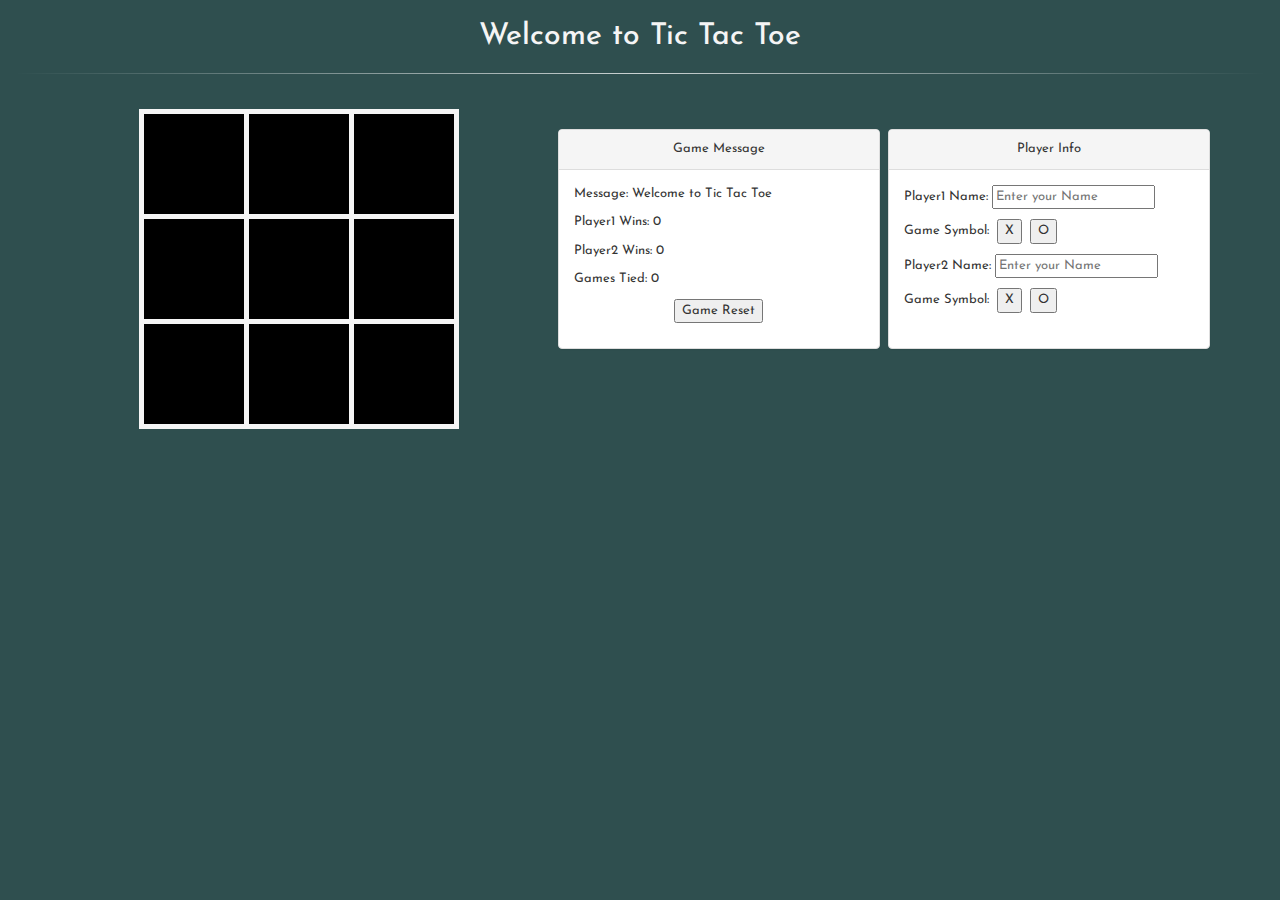
==== index.html @ c7df615a "new" ====
﻿<!DOCTYPE html>
<html>

<head>
    
    <meta charset="utf-8" />
    <meta name="viewport" content="width=device-width, initial-scale=1 ">
    <link href="https://maxcdn.bootstrapcdn.com/bootstrap/3.3.7/css/bootstrap.min.css" rel="stylesheet" integrity="sha384-BVYiiSIFeK1dGmJRAkycuHAHRg32OmUcww7on3RYdg4Va+PmSTsz/K68vbdEjh4u" crossorigin="anonymous">
    <link href="style.css" rel="stylesheet" />
    <link href="https://fonts.googleapis.com/css?family=Inconsolata|Josefin+Sans|Lora|Oxygen|Slabo+27px" rel="stylesheet">
    <link href="https://maxcdn.bootstrapcdn.com/font-awesome/4.7.0/css/font-awesome.min.css" rel="stylesheet" integrity="sha384-wvfXpqpZZVQGK6TAh5PVlGOfQNHSoD2xbE+QkPxCAFlNEevoEH3Sl0sibVcOQVnN" crossorigin="anonymous">

    <title>Tic Tac Toe</title>

</head>

<body >
    
    <div class="container-fluid">
        <h2 class="text-centre" style="color:whitesmoke">Welcome to Tic Tac Toe</h2>
        <hr id="texthr">
    </div>

<!--Game table-->
    
    <div id ="wholewindow"class="container">
        <div class="row justify-content-md-center">

            <div id="tictactoediv" class="col-lg-5 col-md-5 col-sm-12 col-xs-12">
                <div class="table-responsive">
                    <table id="tictactoetable" class="table table-bordered">
                        <tbody>
                            <tr>

                                <td></td>
                                <td></td>
                                <td></td>

                            </tr>
                            <tr>

                                <td></td>
                                <td></td>
                                <td></td>
                            </tr>
                            <tr>

                                <td></td>
                                <td></td>
                                <td></td>

                            </tr>
                        </tbody>
                    </table>
                </div>

            </div>

            <!--Game Message Div-->
            <div id="tictactoedivmessage" class="col-lg-7 col-md-7 col-sm-12 col-xs-12">
                <div id="gameinfo" class="panel panel-default">
                    <div class="panel-heading">Game Message</div>
                    <div class="panel-body">

                        <p style="text-align:left">Message: <span id="gamemessage">Welcome to Tic Tac Toe</span></p>
                        <p style="text-align:left">Player1 Wins: <span id="player1wins">0</span></p>
                        <p style="text-align:left">Player2 Wins: <span id="player2wins">0</span></p>
                        <p style="text-align:left">Games Tied: <span id="gamestied">0</span></p>
                        <p style="text-align:center"><button id="reset">Game Reset</button></p>


                    </div>
                </div>

                &nbsp;&nbsp;
                <!--Player Info Div-->
                <div id="playerinfo" class="panel panel-default">
                    <div class="panel-heading">Player Info</div>
                    <div class="panel-body">
                        <p style="text-align:left">Player1 Name: <input id="player1name" type="text" name="firstname" placeholder="Enter your Name"></p>

                        <p style="text-align:left">Game Symbol: &nbsp;<button id="player1buttonx">X</button> &nbsp;<button id="player1buttono">O</button></p>

                        <p style="text-align:left">Player2 Name: <input id="player2name" type="text" name="firstname" placeholder="Enter your Name"></p>

                        <p style="text-align:left">Game Symbol: &nbsp;<button id="player2buttonx">X</button> &nbsp;<button id="player2buttono">O</button></p>
                    </div>
                </div>

            </div>



        </div>
        </div>

        <!-- JavaScript and JQuery -->
        <script src="https://code.jquery.com/jquery-3.2.1.min.js"
                integrity="sha256-hwg4gsxgFZhOsEEamdOYGBf13FyQuiTwlAQgxVSNgt4="
                crossorigin="anonymous"></script>
        <script src="https://maxcdn.bootstrapcdn.com/bootstrap/3.3.7/js/bootstrap.min.js" integrity="sha384-Tc5IQib027qvyjSMfHjOMaLkfuWVxZxUPnCJA7l2mCWNIpG9mGCD8wGNIcPD7Txa" crossorigin="anonymous"></script>
        <script type="text/javascript" src="tictactoe.js"></script>
</body>

</html>
---- style.css ----
body {
    background-color: darkslategrey;
    font-family: 'Josefin Sans', sans-serif;
    text-align: center;
    font-size: small;
}

#wholewindow {

margin-top: 15px;

}
.text-centre {
    align-content: center;
    text-align: center;
    justify-content: center;
}


#texthr {
    border: 0;
    height: 1px;
    background-image: linear-gradient(to right, rgba(255, 255, 255, 0), rgba(255, 255, 255, 0.75), rgba(255, 255, 255, 0));
}

#tictactoediv {
    display: flex;
    justify-content: center;
    align-content: center;
}

#tictactoedivmessage {
    display: flex;
    justify-content: center;
    align-content: center;
    margin-top: 20px;
}

#playerinfodiv {
    display: flex;
    justify-content: center;
    align-content: center;
}



.table-responsive {

border: none;
}


#tictactoetable {
    width: 25vw;
    height: auto;
    position: center;
    text-align: center;
    justify-content: center;
    align-content: center;
    border-color: whitesmoke;
    border: 5px solid whitesmoke;
    background-color: black;
    
}

@media (max-width : 320px) {
    #tictactoetable {
        width: 60vw;
        height: auto;
        position: center;
        text-align: center;
        justify-content: center;
        align-content: center;
        border-color: whitesmoke;
        border: 5px solid whitesmoke;
        background-color: black;
        margin-left:15%;
    }
    
}
@media (max-width : 480px) {
    #tictactoetable {
        width: 60vw;
        height: auto;
        position: center;
        text-align: center;
        justify-content: center;
        align-content: center;
        border-color: whitesmoke;
        border: 5px solid whitesmoke;
        background-color: black;
        margin-left: 15%;
    }
}

@media (max-width : 768px) {
    #tictactoetable {
        width: 60vw;
        height: auto;
        position: center;
        text-align: center;
        justify-content: center;
        align-content: center;
        border-color: whitesmoke;
        border: 5px solid whitesmoke;
        background-color: black;
        margin-left: 17%;
    }
}

@media (max-height : 480px) {
    #tictactoetable {
        width: 60vw;
        height: auto;
        position: center;
        text-align: center;
        justify-content: center;
        align-content: center;
        border-color: whitesmoke;
        border: 5px solid whitesmoke;
        background-color: black;
        margin-left: 15%;
    }
    
}

td {
    width: 20vw;
       
}
    td span {
    height:100%;
    }

tr {
    border-color: whitesmoke;
    border: 5px solid whitesmoke;
}

td:after {
    content: '';
    display: block;
    margin-top: 100%;
}

.table-bordered > tbody > tr > td, .table-bordered > tbody > tr > th, .table-bordered > tfoot > tr > td, .table-bordered > tfoot > tr > th, .table-bordered > thead > tr > td, .table-bordered > thead > tr > th {
    border: 5px solid whitesmoke;
}

#playerinfo {
    width: 70%;
    height: auto;
}

#gameinfo {
    width: 70%;
    height: auto;
   
}
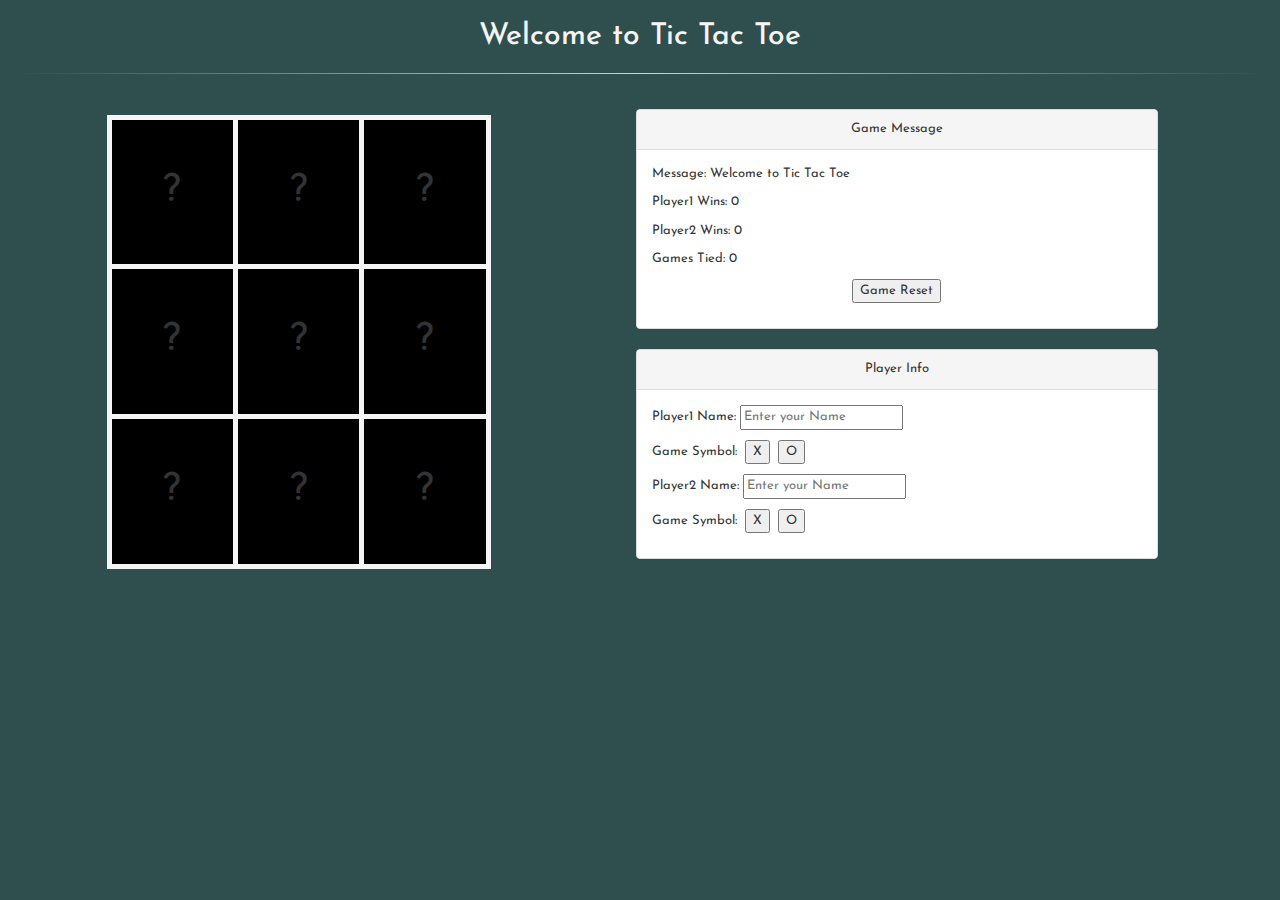
==== commit eb819746: "new" ====
--- a/index.html
+++ b/index.html
@@ -56,8 +56,11 @@
 
             </div>
 
+
             <!--Game Message Div-->
             <div id="tictactoedivmessage" class="col-lg-7 col-md-7 col-sm-12 col-xs-12">
+                
+               
                 <div id="gameinfo" class="panel panel-default">
                     <div class="panel-heading">Game Message</div>
                     <div class="panel-body">
@@ -71,10 +74,10 @@
 
                     </div>
                 </div>
-
+       
                 &nbsp;&nbsp;
                 <!--Player Info Div-->
-                <div id="playerinfo" class="panel panel-default">
+                <div id="playerinfo" class="panel panel-default" >
                     <div class="panel-heading">Player Info</div>
                     <div class="panel-body">
                         <p style="text-align:left">Player1 Name: <input id="player1name" type="text" name="firstname" placeholder="Enter your Name"></p>
@@ -87,10 +90,11 @@
                     </div>
                 </div>
 
-            </div>
+            
 
 
 
+        </div>
         </div>
         </div>
 
--- a/style.css
+++ b/style.css
@@ -27,13 +27,13 @@
     display: flex;
     justify-content: center;
     align-content: center;
+    margin-top: 0.5%;
 }
 
 #tictactoedivmessage {
-    display: flex;
-    justify-content: center;
-    align-content: center;
-    margin-top: 20px;
+    
+    
+    
 }
 
 #playerinfodiv {
@@ -51,7 +51,7 @@
 
 
 #tictactoetable {
-    width: 25vw;
+    width: 30vw;
     height: auto;
     position: center;
     text-align: center;
@@ -75,6 +75,20 @@
         border: 5px solid whitesmoke;
         background-color: black;
         margin-left:15%;
+    }
+
+    #playerinfo {
+        width: 100%;
+        height: auto;
+       
+        font-size:x-small;
+    }
+
+    #gameinfo {
+        width: 100%;
+        height: auto;
+        
+        font-size: x-small;
     }
     
 }
@@ -125,36 +139,51 @@
 }
 
 td {
-    width: 20vw;
-       
+    width: 33.333%;
+    font-size: 3vw;
 }
-    td span {
-    height:100%;
-    }
+   
 
 tr {
     border-color: whitesmoke;
     border: 5px solid whitesmoke;
+
 }
 
 td:after {
-    content: '';
+    content: "";
+    
     display: block;
-    margin-top: 100%;
+    padding-bottom: 35%;
 }
+td:before {
+    content: "";
+    display: block;
+    padding-top: 35%;
+}
+
+
 
 .table-bordered > tbody > tr > td, .table-bordered > tbody > tr > th, .table-bordered > tfoot > tr > td, .table-bordered > tfoot > tr > th, .table-bordered > thead > tr > td, .table-bordered > thead > tr > th {
     border: 5px solid whitesmoke;
 }
 
 #playerinfo {
-    width: 70%;
+    width: 80%;
     height: auto;
+    float:left;
+    display:block;
+    clear:left;
+    margin-left: 12%;
+
 }
 
 #gameinfo {
-    width: 70%;
+    width: 80%;
     height: auto;
-   
+    float: left;
+    display: block;
+    position: center;
+    margin-left: 12%;
 }
 
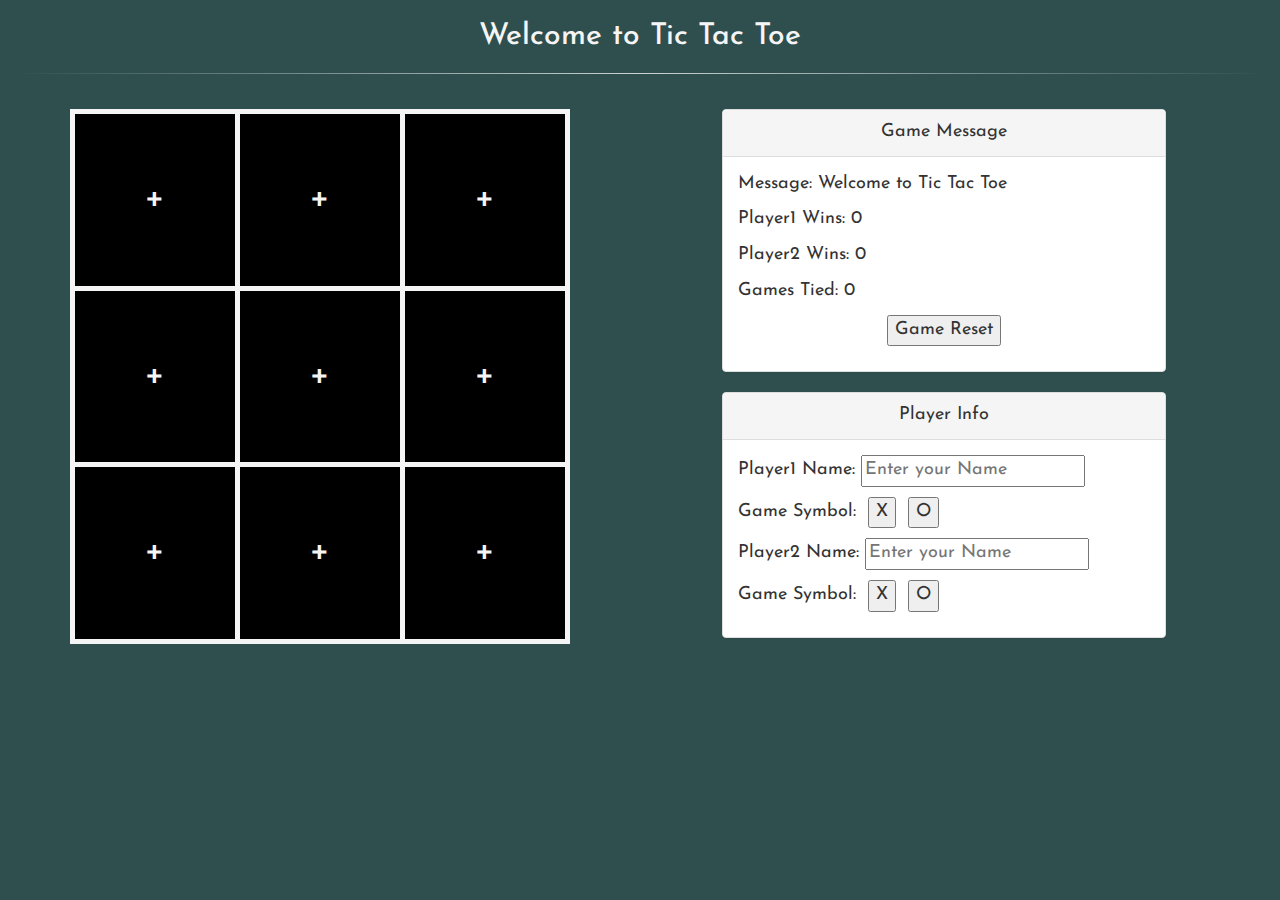
==== commit 0d3afe9d: "new" ====
--- a/index.html
+++ b/index.html
@@ -26,7 +26,7 @@
     <div id ="wholewindow"class="container">
         <div class="row justify-content-md-center">
 
-            <div id="tictactoediv" class="col-lg-5 col-md-5 col-sm-12 col-xs-12">
+            <div id="tictactoediv" class="col-lg-6 col-md-6 col-sm-12 col-xs-12">
                 <div class="table-responsive">
                     <table id="tictactoetable" class="table table-bordered">
                         <tbody>
@@ -58,7 +58,7 @@
 
 
             <!--Game Message Div-->
-            <div id="tictactoedivmessage" class="col-lg-7 col-md-7 col-sm-12 col-xs-12">
+            <div id="tictactoedivmessage" class="col-lg-6 col-md-6 col-sm-12 col-xs-12">
                 
                
                 <div id="gameinfo" class="panel panel-default">
--- a/style.css
+++ b/style.css
@@ -2,7 +2,7 @@
     background-color: darkslategrey;
     font-family: 'Josefin Sans', sans-serif;
     text-align: center;
-    font-size: small;
+    font-size: large;
 }
 
 #wholewindow {
@@ -24,10 +24,11 @@
 }
 
 #tictactoediv {
-    display: flex;
-    justify-content: center;
-    align-content: center;
-    margin-top: 0.5%;
+    
+    justify-content: center;
+    align-content: center;
+    
+
 }
 
 #tictactoedivmessage {
@@ -51,7 +52,7 @@
 
 
 #tictactoetable {
-    width: 30vw;
+    width: 90%;
     height: auto;
     position: center;
     text-align: center;
@@ -60,7 +61,7 @@
     border-color: whitesmoke;
     border: 5px solid whitesmoke;
     background-color: black;
-    
+   
 }
 
 @media (max-width : 320px) {
@@ -74,21 +75,21 @@
         border-color: whitesmoke;
         border: 5px solid whitesmoke;
         background-color: black;
-        margin-left:15%;
+        margin-left:30%;
     }
 
     #playerinfo {
         width: 100%;
         height: auto;
        
-        font-size:x-small;
+        font-size:small;
     }
 
     #gameinfo {
         width: 100%;
         height: auto;
         
-        font-size: x-small;
+        font-size: small;
     }
     
 }
@@ -141,6 +142,7 @@
 td {
     width: 33.333%;
     font-size: 3vw;
+    color: whitesmoke;
 }
    
 
@@ -185,5 +187,17 @@
     display: block;
     position: center;
     margin-left: 12%;
-}
-
+    
+}
+
+.hovercolor{
+    background-color:grey;
+    opacity:0.5;
+
+}
+
+.buttonhovercolor {
+    background-color: grey;
+    opacity: 0.7;
+}
+
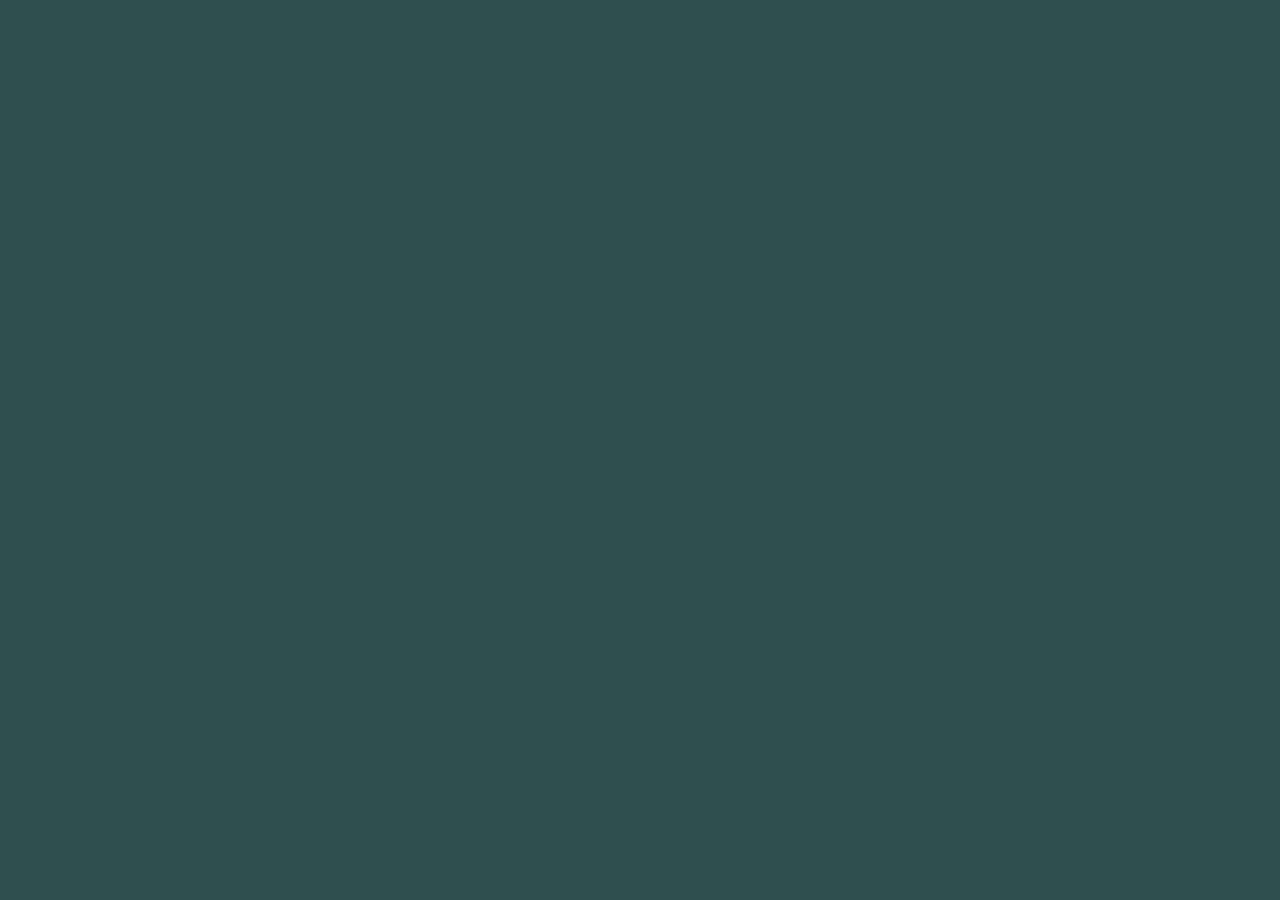
==== commit f5032198: "new" ====
--- a/index.html
+++ b/index.html
@@ -17,8 +17,8 @@
 <body >
     
     <div class="container-fluid">
-        <h2 class="text-centre" style="color:whitesmoke">Welcome to Tic Tac Toe</h2>
-        <hr id="texthr">
+        <h2 class="text-centre" style="color:whitesmoke; display:none" >Welcome to Tic Tac Toe</h2>
+        <hr id="texthr" style="display:none">
     </div>
 
 <!--Game table-->
@@ -28,7 +28,7 @@
 
             <div id="tictactoediv" class="col-lg-6 col-md-6 col-sm-12 col-xs-12">
                 <div class="table-responsive">
-                    <table id="tictactoetable" class="table table-bordered">
+                    <table id="tictactoetable" class="table table-bordered" style="display:none">
                         <tbody>
                             <tr>
 
@@ -61,14 +61,14 @@
             <div id="tictactoedivmessage" class="col-lg-6 col-md-6 col-sm-12 col-xs-12">
                 
                
-                <div id="gameinfo" class="panel panel-default">
+                <div id="gameinfo" class="panel panel-primary" style="display:none">
                     <div class="panel-heading">Game Message</div>
                     <div class="panel-body">
 
-                        <p style="text-align:left">Message: <span id="gamemessage">Welcome to Tic Tac Toe</span></p>
-                        <p style="text-align:left">Player1 Wins: <span id="player1wins">0</span></p>
-                        <p style="text-align:left">Player2 Wins: <span id="player2wins">0</span></p>
-                        <p style="text-align:left">Games Tied: <span id="gamestied">0</span></p>
+                        <p style="text-align:left">Message: <span id="gamemessage" style="display:none">Welcome to Tic Tac Toe</span></p>
+                        <p style="text-align:left">Player1 Wins: <span id="player1wins" style="display:none">0</span></p>
+                        <p style="text-align:left">Player2 Wins: <span id="player2wins" style="display:none">0</span></p>
+                        <p style="text-align:left">Games Tied: <span id="gamestied" style="display:none">0</span></p>
                         <p style="text-align:center"><button id="reset">Game Reset</button></p>
 
 
@@ -77,7 +77,7 @@
        
                 &nbsp;&nbsp;
                 <!--Player Info Div-->
-                <div id="playerinfo" class="panel panel-default" >
+                <div id="playerinfo" class="panel panel-primary" style="display:none">
                     <div class="panel-heading">Player Info</div>
                     <div class="panel-body">
                         <p style="text-align:left">Player1 Name: <input id="player1name" type="text" name="firstname" placeholder="Enter your Name"></p>
--- a/style.css
+++ b/style.css
@@ -52,16 +52,15 @@
 
 
 #tictactoetable {
-    width: 90%;
+    width: 100%;
     height: auto;
     position: center;
     text-align: center;
     justify-content: center;
     align-content: center;
-    border-color: whitesmoke;
-    border: 5px solid whitesmoke;
-    background-color: black;
-   
+    border: none;
+    border-spacing: 5px;
+    border-collapse: separate;
 }
 
 @media (max-width : 320px) {
@@ -72,10 +71,8 @@
         text-align: center;
         justify-content: center;
         align-content: center;
-        border-color: whitesmoke;
-        border: 5px solid whitesmoke;
-        background-color: black;
-        margin-left:30%;
+        border: none;
+        margin-left: 30%;
     }
 
     #playerinfo {
@@ -101,9 +98,7 @@
         text-align: center;
         justify-content: center;
         align-content: center;
-        border-color: whitesmoke;
-        border: 5px solid whitesmoke;
-        background-color: black;
+        border: none;
         margin-left: 15%;
     }
 }
@@ -116,9 +111,7 @@
         text-align: center;
         justify-content: center;
         align-content: center;
-        border-color: whitesmoke;
-        border: 5px solid whitesmoke;
-        background-color: black;
+        border: none;
         margin-left: 17%;
     }
 }
@@ -131,9 +124,7 @@
         text-align: center;
         justify-content: center;
         align-content: center;
-        border-color: whitesmoke;
-        border: 5px solid whitesmoke;
-        background-color: black;
+        border: none;
         margin-left: 15%;
     }
     
@@ -143,31 +134,32 @@
     width: 33.333%;
     font-size: 3vw;
     color: whitesmoke;
-}
-   
+    border-radius: 15%;
+    background-color: lightsteelblue;
+    transition: all 0.1s;
+}
+
 
 tr {
-    border-color: whitesmoke;
-    border: 5px solid whitesmoke;
-
+    
 }
 
 td:after {
     content: "";
     
     display: block;
-    padding-bottom: 35%;
+    padding-bottom: 30%;
 }
 td:before {
     content: "";
     display: block;
-    padding-top: 35%;
+    padding-top: 30%;
 }
 
 
 
 .table-bordered > tbody > tr > td, .table-bordered > tbody > tr > th, .table-bordered > tfoot > tr > td, .table-bordered > tfoot > tr > th, .table-bordered > thead > tr > td, .table-bordered > thead > tr > th {
-    border: 5px solid whitesmoke;
+    border: none;
 }
 
 #playerinfo {
@@ -176,7 +168,7 @@
     float:left;
     display:block;
     clear:left;
-    margin-left: 12%;
+    margin-left: 9%;
 
 }
 
@@ -186,7 +178,7 @@
     float: left;
     display: block;
     position: center;
-    margin-left: 12%;
+    margin-left: 9%;
     
 }
 
@@ -201,3 +193,11 @@
     opacity: 0.7;
 }
 
+button {
+    background-color: #337ab7;
+    transition: all 0.3s;
+    color: whitesmoke;
+    border-color: #337ab7;
+    outline: none;
+}
+
